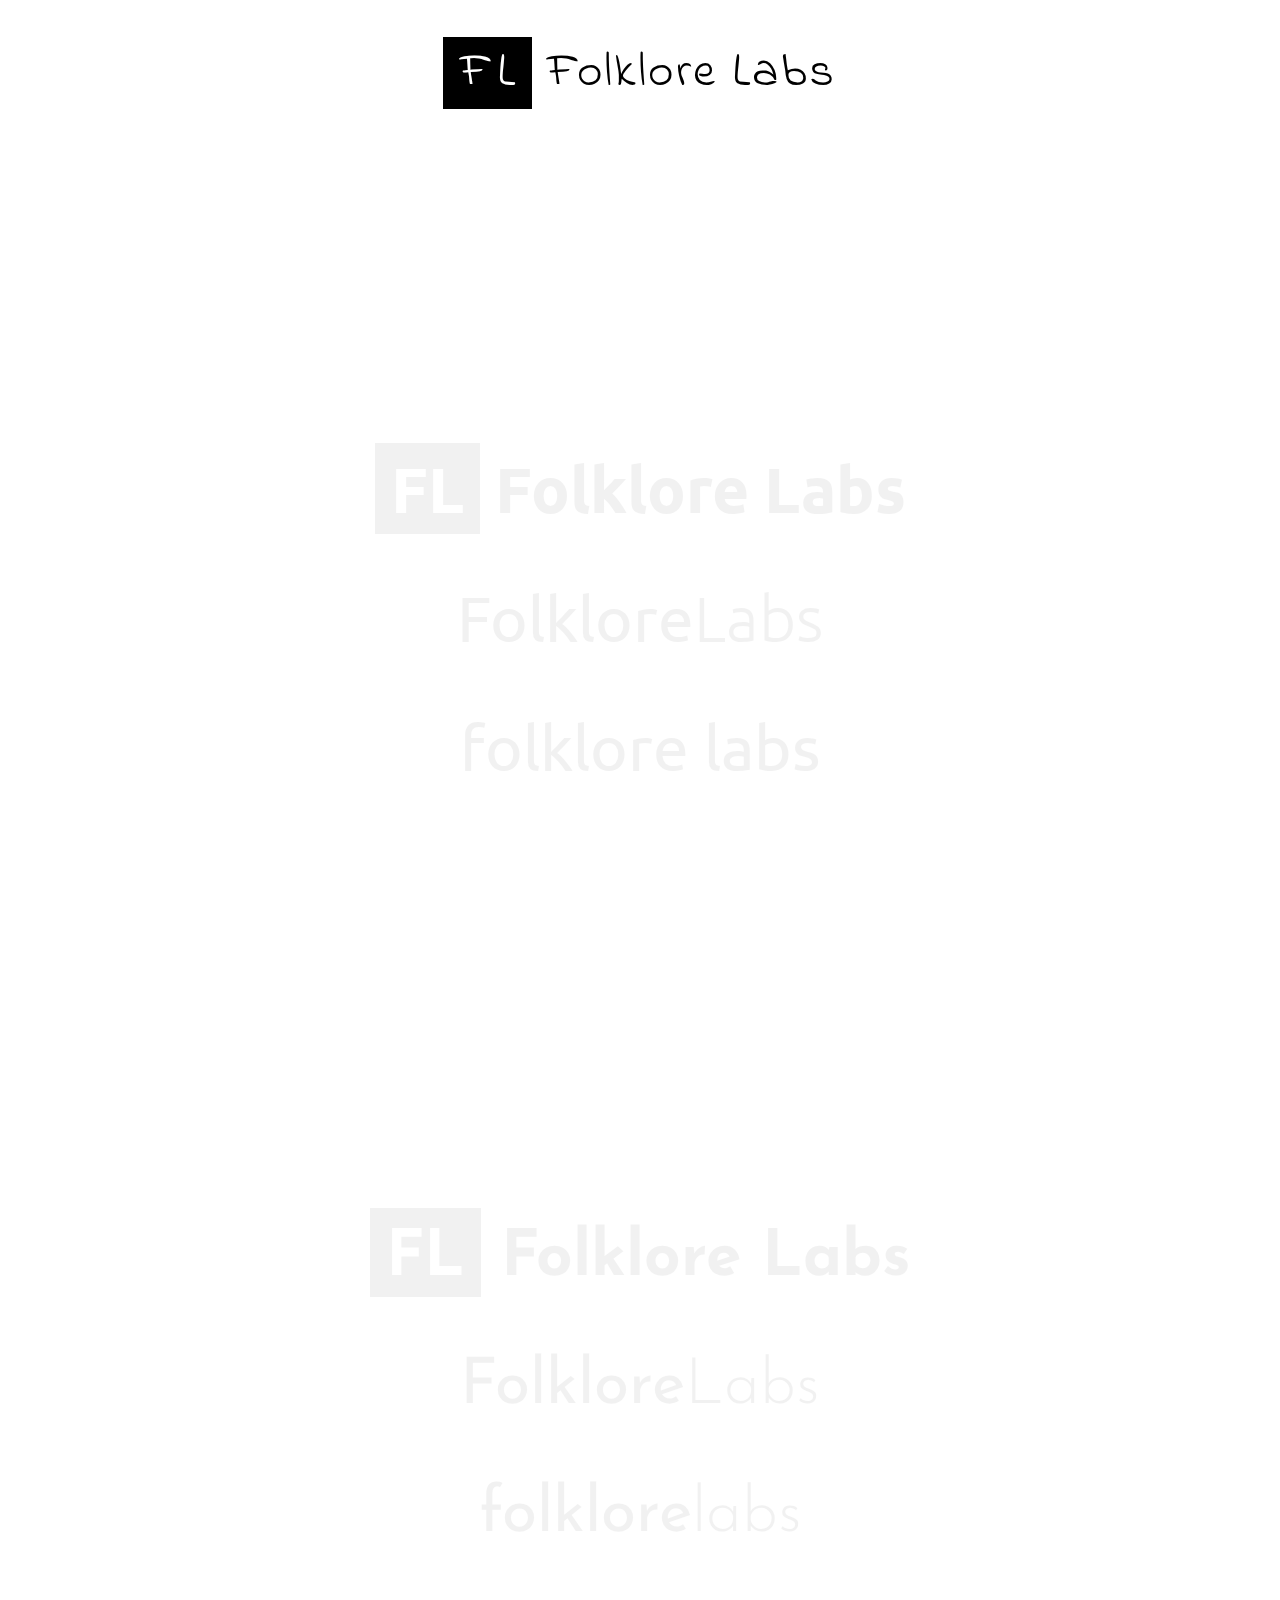
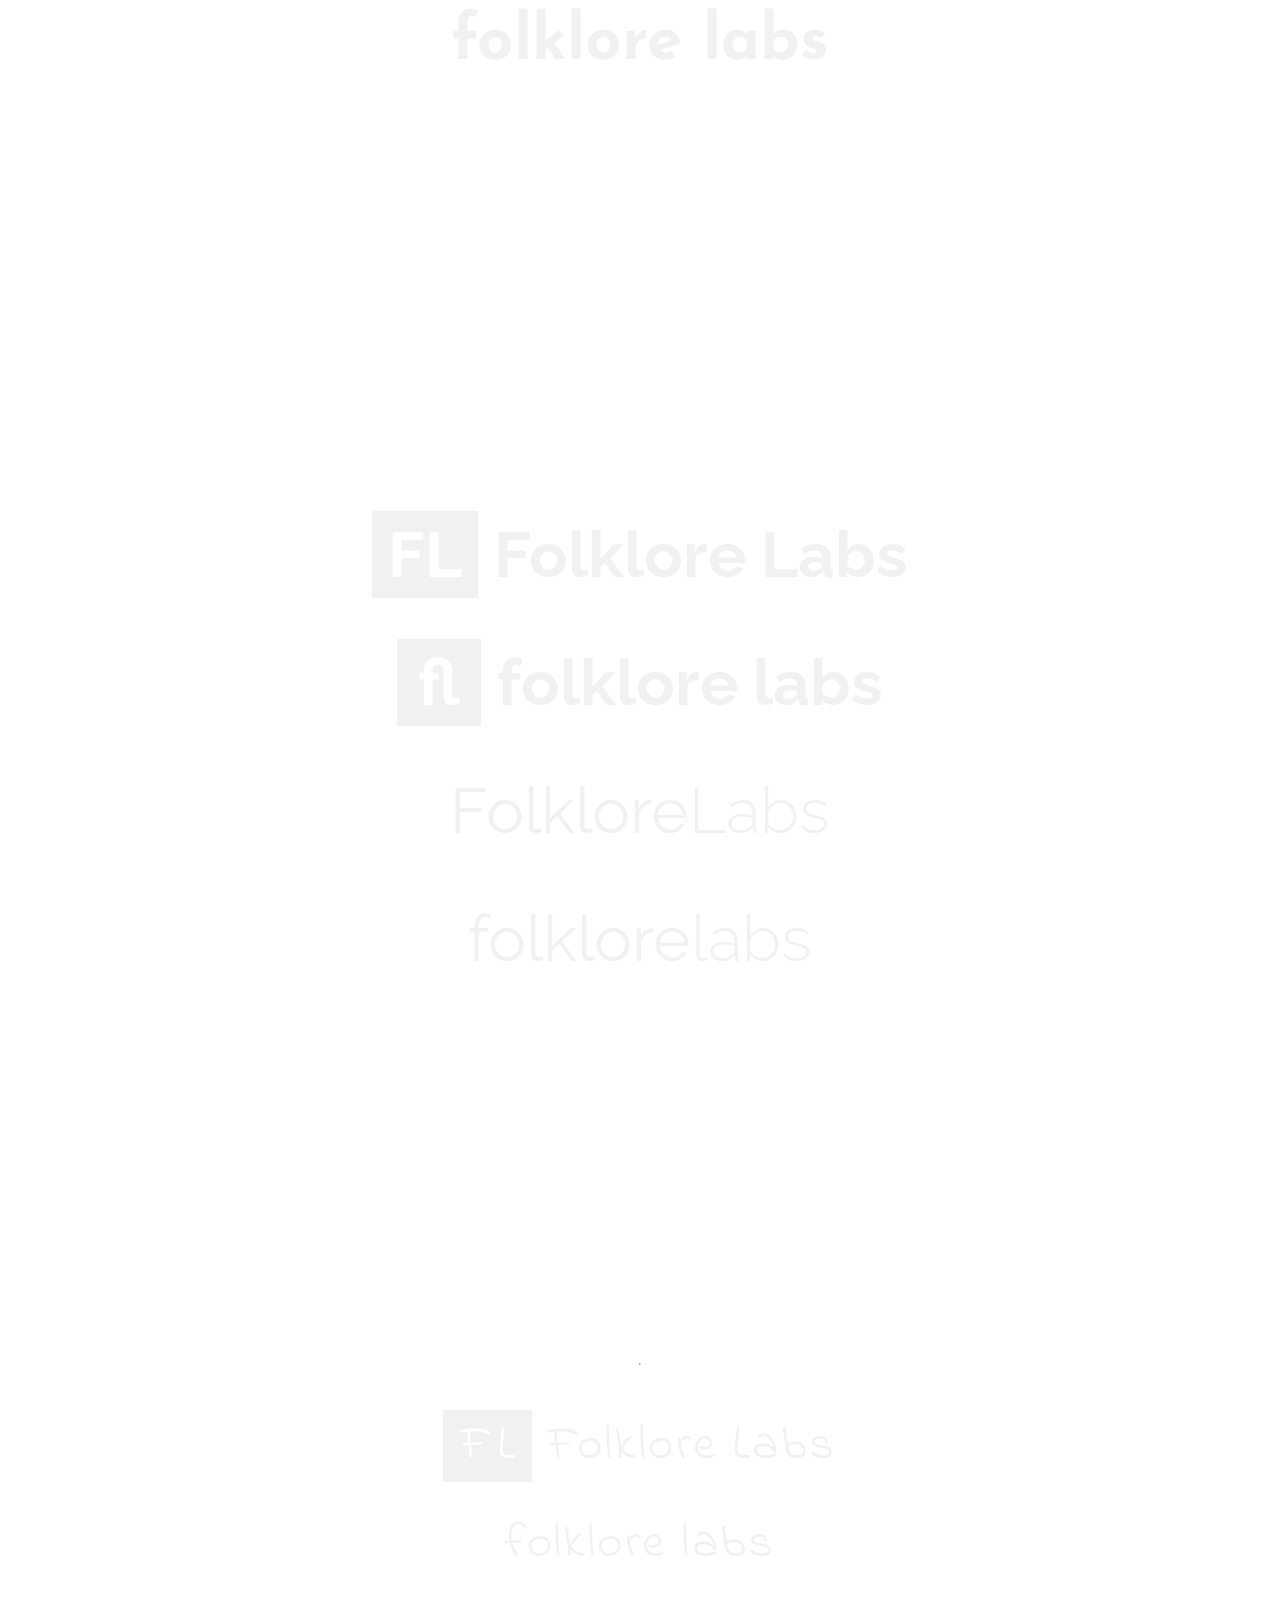
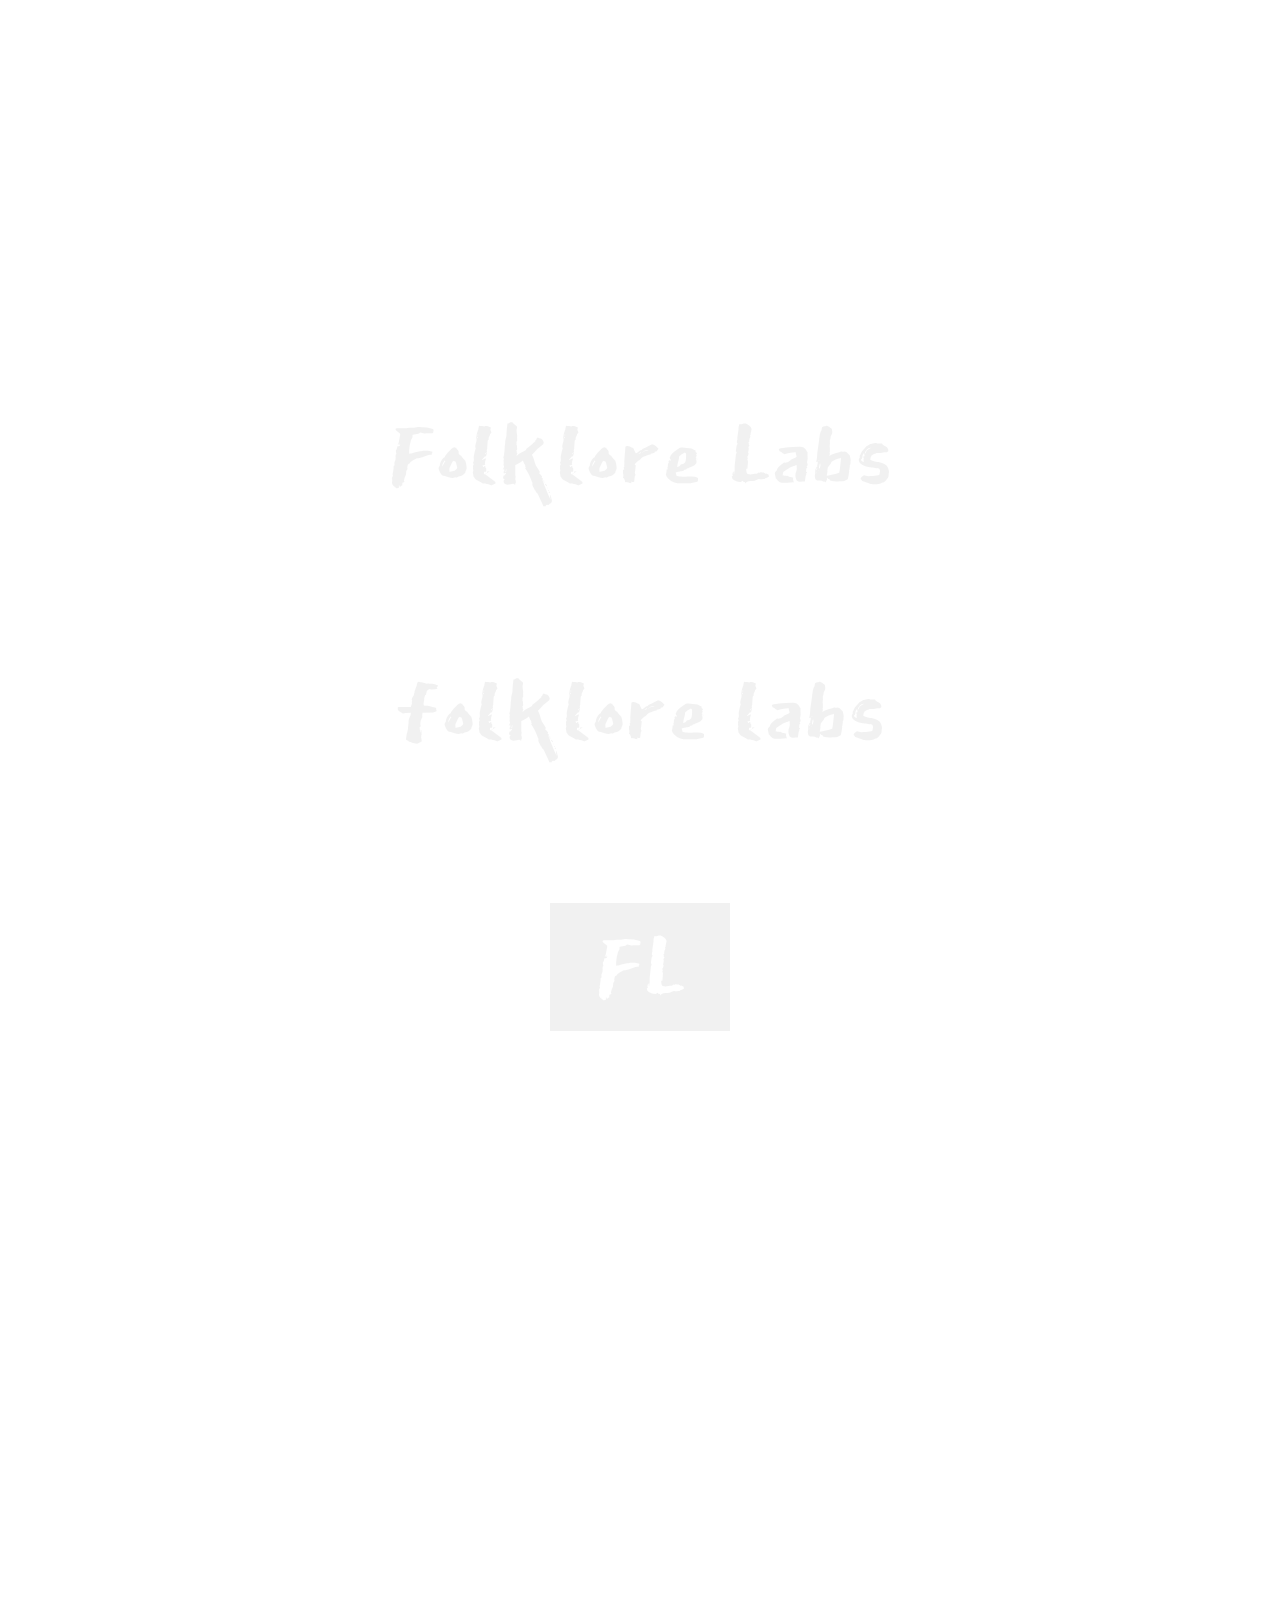
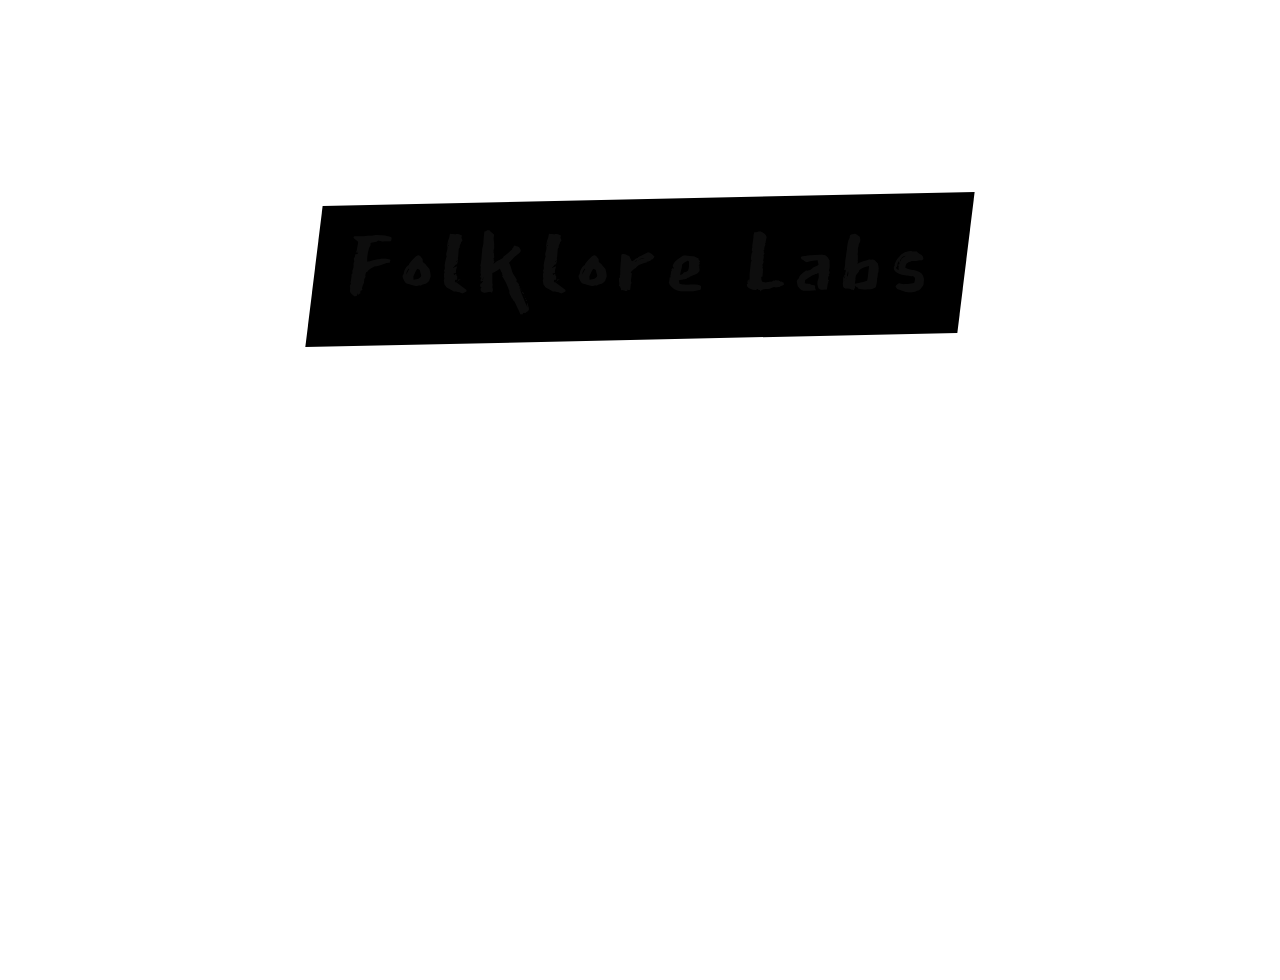
==== logos.html @ 90fb3a34 "logos" ====
<!doctype html>
<html lang="en">

<head>
    <meta charset="utf-8" />

    <link rel="apple-touch-icon" sizes="180x180" href="./apple-touch-icon.png">
    <link rel="icon" type="image/png" sizes="32x32" href="./favicon-32x32.png">
    <link rel="icon" type="image/png" sizes="16x16" href="./favicon-16x16.png">
    <link rel="manifest" href="./site.webmanifest">
    <link rel="mask-icon" href="./safari-pinned-tab.svg" color="#000000">
    <meta name="msapplication-TileColor" content="#000000">
    <meta name="theme-color" content="#000000">
    <meta name="viewport" content="width=device-width,initial-scale=1" />

    <meta name="description"
        content="Folklore Labs is a development team that strives to create high quality experiences through solid code at the intersection of design and technology" />
    <title>Folklore Labs</title>

    <link rel="preconnect" href="https://fonts.googleapis.com">
    <link rel="preconnect" href="https://fonts.gstatic.com" crossorigin>

    <link
        href="https://fonts.googleapis.com/css2?family=East+Sea+Dokdo&family=Indie+Flower&family=Josefin+Sans:wght@100;300;400&family=Raleway:wght@300;400&family=Ubuntu:wght@300;400;500;700&display=swap"
        rel="stylesheet">

    <link href="./static/css/main.css" rel="stylesheet">
</head>

<body>
    <noscript>You need to enable JavaScript to run this app.</noscript>
    <main class="Main">
        <div class="Main-inner">
            <div class="Logo Logo--indie">
                <h1 class="Logo-text"><span
                        style="background: #000; color: #fff; padding: 0em 0.25em 0 0.35em; letter-spacing: 0.1em;">FL</span>
                    Folklore Labs</h1>
            </div>
            <div class="Logo Logo--ubuntu">
                <h1 class="Logo-text" tabindex="0"><strong
                        style="background: #000; color: #fff; padding: 0.1em 0.25em">FL</strong> <strong>Folklore
                        Labs</strong></h1>
                <h1 class="Logo-text" tabindex="0" style="font-weight: 300;"><strong>Folklore</strong>Labs</h1>
                <h1 class="Logo-text" tabindex="0" style="font-weight: 300;"><strong>folklore labs</strong></h1>
                </h1>
            </div>
            <div class="Logo Logo--jose">
                <h1 class="Logo-text" tabindex="0"><strong
                        style="background: #000; color: #fff; padding: 0.3em 0.25em 0.1em">FL</strong> <strong>Folklore
                        Labs</strong></h1>
                <h1 class="Logo-text" tabindex="0" style="font-weight: 300;"><strong>Folklore</strong>Labs</h1>
                <h1 class="Logo-text" tabindex="0" style="font-weight: 300;"><strong>folklore</strong>labs</h1>
                <h1 class="Logo-text" tabindex="0"><strong>folklore labs</strong></h1>
            </div>
            <div class="Logo Logo--Raleway">
                <h1 class="Logo-text" tabindex="0"><strong
                        style="background: #000; color: #fff; padding: 0.1em 0.25em">FL</strong> <strong>Folklore
                        Labs</strong></h1>
                <h1 class="Logo-text" tabindex="0"><strong
                        style="background: #000; color: #fff; padding: 0.1em 0.333em">fl</strong> <strong>folklore
                        labs</strong></h1>
                <h1 class="Logo-text" tabindex="0" style="font-weight: 300;"><strong>Folklore</strong>Labs</h1>
                <h1 class="Logo-text" tabindex="0" style="font-weight: 300;"><strong>folklore</strong>labs</h1>
            </div>
            <hr />
            <div class="Logo Logo--indie">
                <h1 class="Logo-text" tabindex="0"><span
                        style="background: #000; color: #fff; padding: 0em 0.25em 0 0.35em; letter-spacing: 0.1em;">FL</span>
                    Folklore Labs</h1>
                <h1 class="Logo-text" tabindex="0">folklore labs</h1>
            </div>
            <div class="Logo Logo--dokido">
                <h1 class="Logo-text" tabindex="0">Folklore Labs</h1>
                <h1 class="Logo-text" tabindex="0">folklore labs</h1>
                <h1 class="Logo-text" tabindex="0" style="font-weight: 300;"><span
                        style="background: #000; color: #fff; padding: 0em 0.35em;">FL</span></h1>
            </div>
            <div class="Logo Logo--dokidob">
                <h1 class="Logo-text" tabindex="0">Folklore Labs</h1>
            </div>
        </div>
        <div class="Footer">

        </div>
    </main>
</body>

</html>
---- static/css/main.css ----
* {
    box-sizing: border-box;
}
  
body {
  margin: 0;
  font-family: sans-serif;
  -webkit-font-smoothing: antialiased;
  -moz-osx-font-smoothing: grayscale;
  background-color: #fff;
  font-size: 16px;
  overflow-y: scroll;
  overflow-x: hidden;
}

body {
  display: flex;
  flex-direction: column;
  min-height: 100vh;
}

.Main {
  position: relative;
  display: flex;
  flex: 1;
}
.Main-inner {
  position: relative;
  display: flex;
  flex-direction: column;
  align-items: center;
  flex: 1;
  overflow: hidden;
}

.Logo {
  margin-bottom: 5em;
  line-height: 1em;
  font-size: 5vw;
}

.Logo-text {
  display: block;
  text-align: center;
  margin: 1em 0;
  font-weight: 400;
  font-size: 1em;
}

.Logo-text[tabIndex] {
  opacity: 0.05;
}
.Logo-text[tabIndex]:focus,
.Logo-text[tabIndex]:hover {
  opacity: 1;
  outline: 0;
}

.Logo--dokidob {
  position: relative;
  padding: 0 0.25em 0.1em;
  line-height: 1em;
  font-size: 10vw;
  letter-spacing: 0.05em;
  /* background-color: rgba(255, 255, 255, 1); */
}

.Logo--dokidob::before {
  content: '';
  position: absolute;
  top: 0;
  right: 0;
  bottom: 0;
  left: 0;
  display: block;
  background-color: #000;
  transform: skew(-7deg, -1.25deg);
}
.Logo--dokidob .Logo-text {
  position: relative;
  color: #fff;
  font-family: "East Sea Dokdo", sans-serif;
  margin: 0;
}


.Logo--dokido {
  font-size: 10vw;
  font-family: "East Sea Dokdo", sans-serif;
}

.Logo--Raleway {
  font-family: "Raleway", sans-serif;
}

.Logo--ubuntu {
  font-family: "Ubuntu", sans-serif;
}

.Logo--ubuntucon {
  font-family: "Ubuntu Condensed", sans-serif;
}

.Logo--jose {
  font-family: "Josefin Sans", sans-serif;
}

.Logo--indie {
  font-family: "Indie Flower", sans-serif;
  letter-spacing: 0.05em;
}
@media only screen and (max-width: 620px) {
  .Logo--indie {
    font-size: 31px;
  }
}
@media only screen and (min-width: 980px) {
  .Logo--indie {
    font-size: 49px;
  }
}
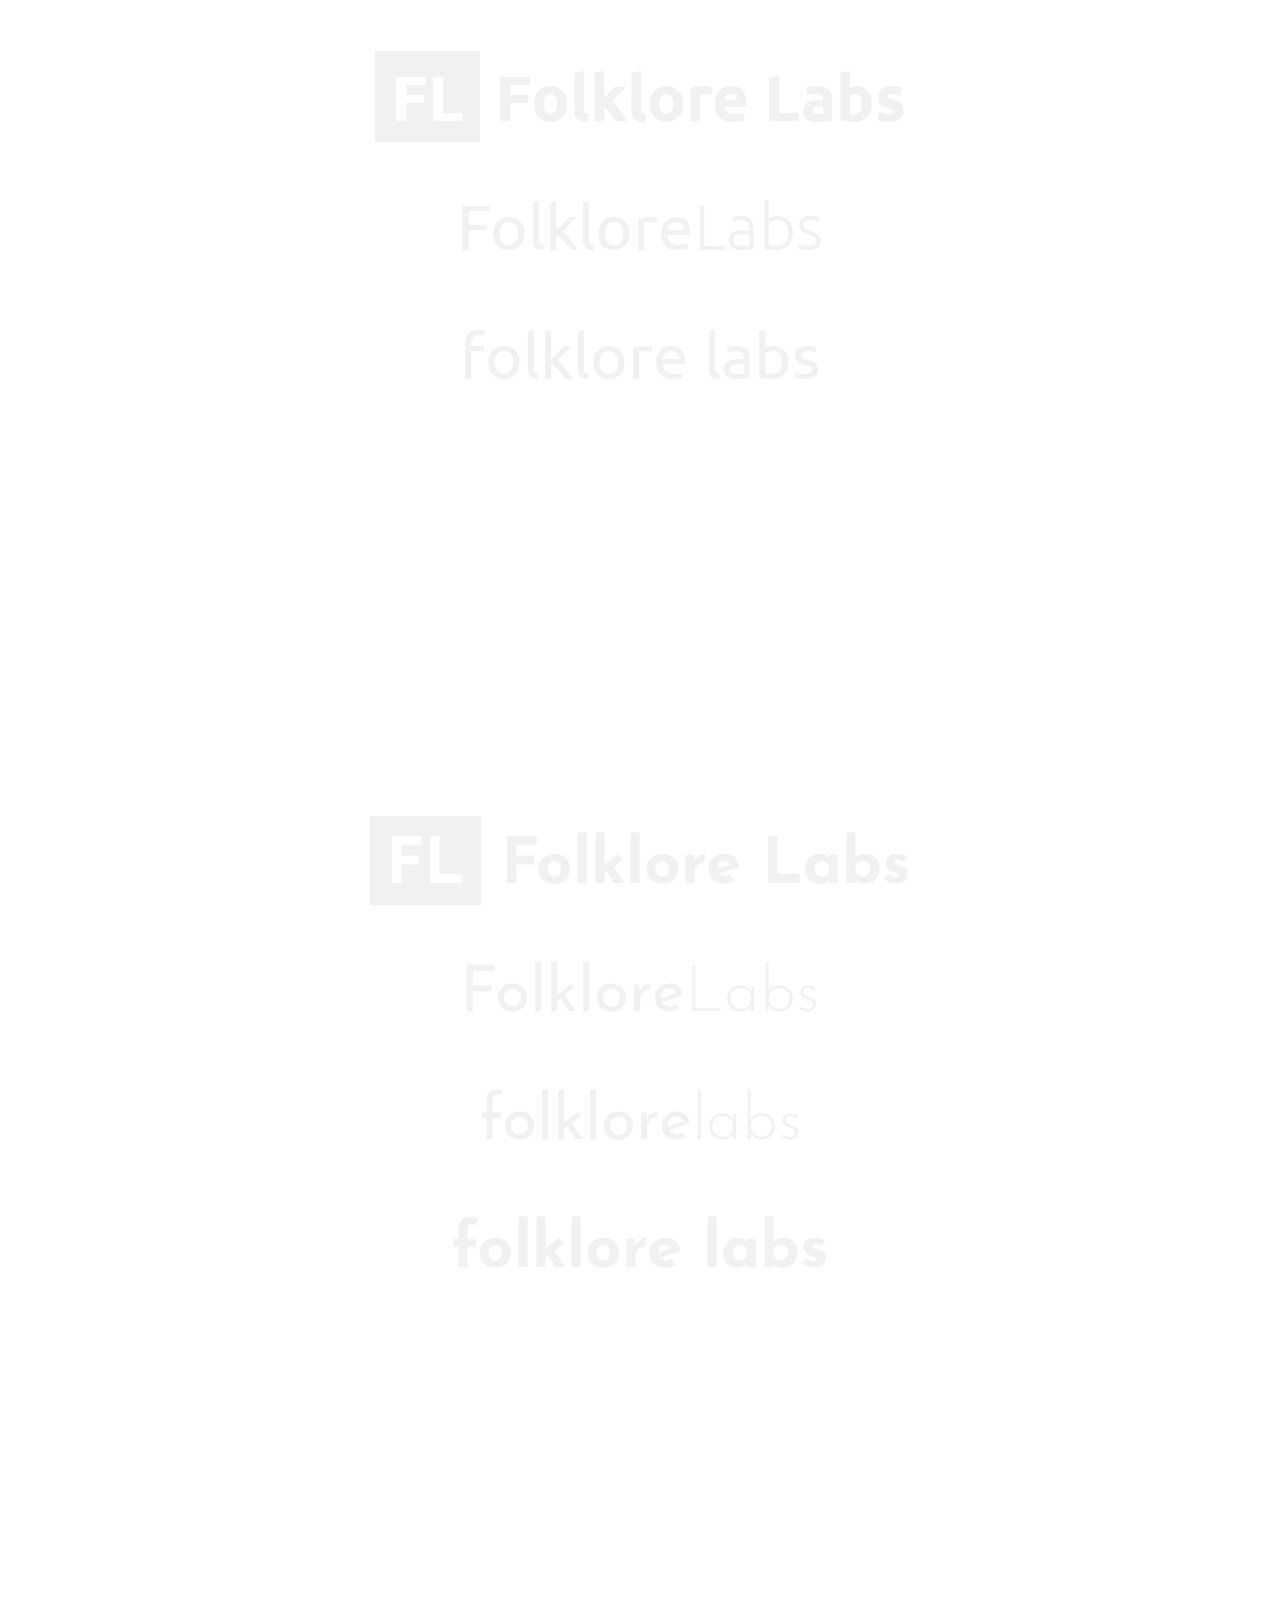
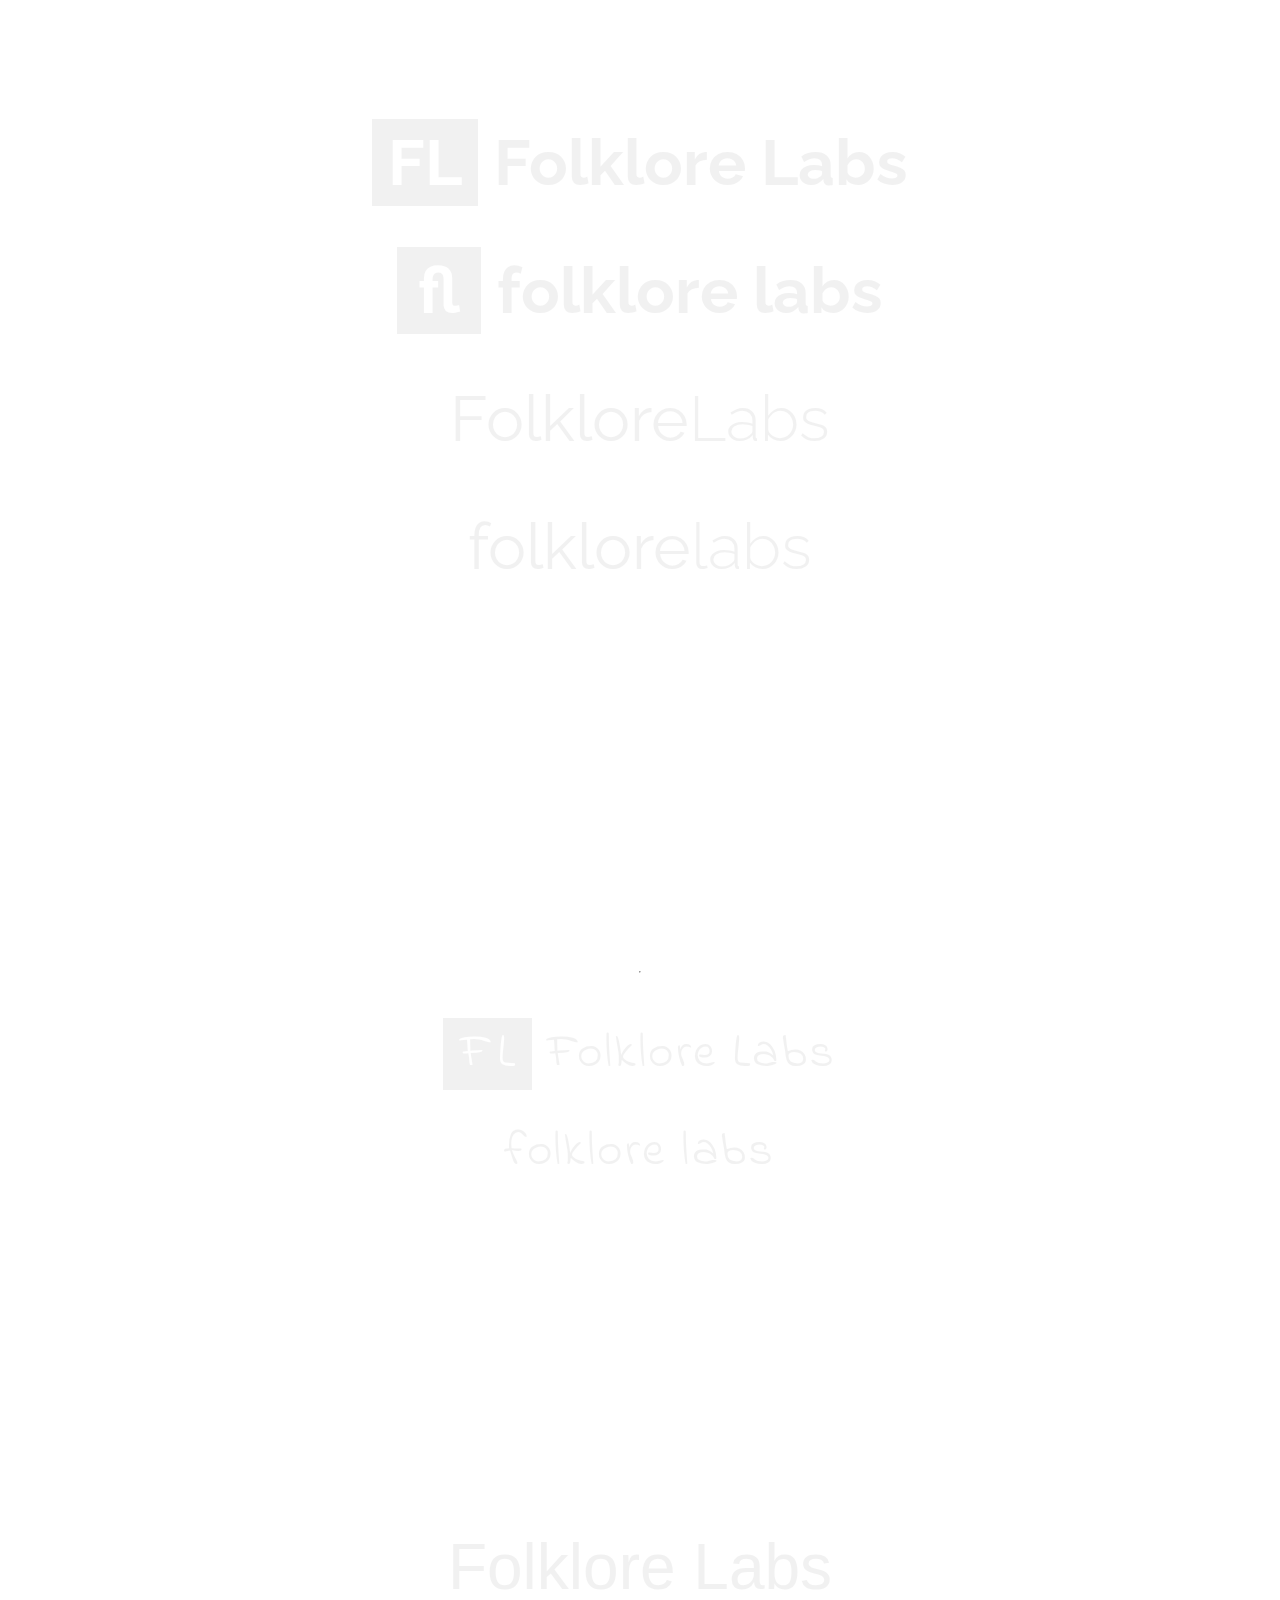
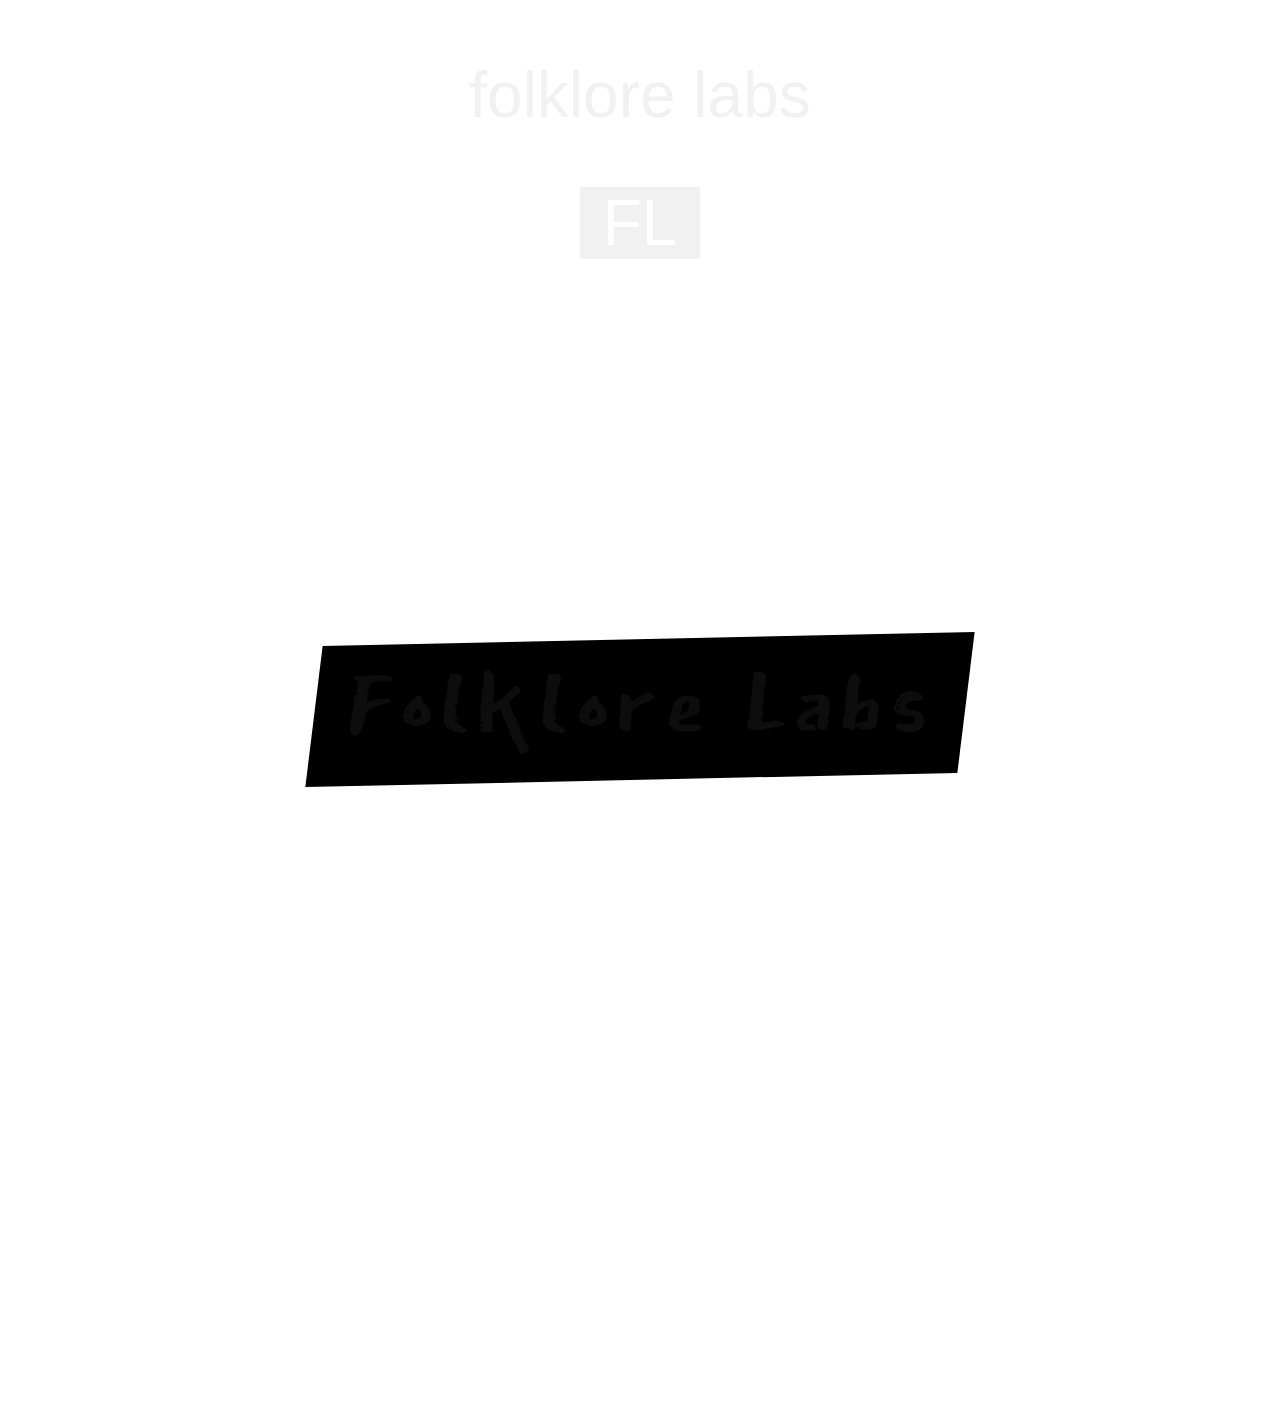
==== commit 79aa72f4: "new logo" ====
--- a/logos.html
+++ b/logos.html
@@ -29,13 +29,8 @@
 
 <body>
     <noscript>You need to enable JavaScript to run this app.</noscript>
-    <main class="Main">
+    <main class="Main Test">
         <div class="Main-inner">
-            <div class="Logo Logo--indie">
-                <h1 class="Logo-text"><span
-                        style="background: #000; color: #fff; padding: 0em 0.25em 0 0.35em; letter-spacing: 0.1em;">FL</span>
-                    Folklore Labs</h1>
-            </div>
             <div class="Logo Logo--ubuntu">
                 <h1 class="Logo-text" tabindex="0"><strong
                         style="background: #000; color: #fff; padding: 0.1em 0.25em">FL</strong> <strong>Folklore
--- a/static/css/main.css
+++ b/static/css/main.css
@@ -18,7 +18,11 @@
   flex-direction: column;
   min-height: 100vh;
 }
-
+.Header {
+  position: relative;
+  /* background: #fff; */
+  z-index: 1;
+}
 .Main {
   position: relative;
   display: flex;
@@ -29,14 +33,19 @@
   display: flex;
   flex-direction: column;
   align-items: center;
+  justify-content: center;
   flex: 1;
   overflow: hidden;
 }
-
+.Test .Main-inner {
+  justify-content: flex-start;
+}
 .Logo {
-  margin-bottom: 5em;
   line-height: 1em;
   font-size: 5vw;
+}
+.Test .Logo {
+  margin-bottom: 5em;
 }
 
 .Logo-text {
@@ -47,11 +56,11 @@
   font-size: 1em;
 }
 
-.Logo-text[tabIndex] {
+.Test .Logo-text[tabIndex] {
   opacity: 0.05;
 }
-.Logo-text[tabIndex]:focus,
-.Logo-text[tabIndex]:hover {
+.Test .Logo-text[tabIndex]:focus,
+.Test .Logo-text[tabIndex]:hover {
   opacity: 1;
   outline: 0;
 }
@@ -84,9 +93,19 @@
 }
 
 
-.Logo--dokido {
+.Logo--dokidob {
   font-size: 10vw;
   font-family: "East Sea Dokdo", sans-serif;
+}
+@media only screen and (max-width: 500px) {
+  .Logo--dokidob {
+    font-size: 50px;
+  }
+}
+@media only screen and (min-width: 1280px) {
+  .Logo--dokidob {
+    font-size: 128px;
+  }
 }
 
 .Logo--Raleway {
@@ -119,3 +138,105 @@
     font-size: 49px;
   }
 }
+.WiggleBG {
+  overflow: hidden;
+  position: absolute;
+  top: 0;
+  right: 0;
+  bottom: 0;
+  left: 0;
+  z-index: 1;
+}
+.WiggleBG::after {
+  content: '';
+  display: block;
+  animation: morph 8s ease-in-out infinite;
+  border-radius: 60% 40% 30% 70% / 60% 30% 70% 40%;
+  transition: border-radius 1s ease-in-out;
+  width: 200%;
+  min-width: 900px;
+  height: 60rem;
+  position: absolute;
+  top: 50%;
+  left: 50%;
+  transform: translate(-50%, -50%);
+  background-color: #fff;
+  border-bottom: 3px solid rgba(0, 0, 0, 0.1);
+}
+.WiggleBG--top::after {
+  top: 0;
+  bottom: initial;
+  transform: translate(-50%, -82%);
+}
+.WiggleBG--bottom::after {
+  top: initial;
+  bottom: 0;
+  transform: translate(-50%, 50%);
+}
+@keyframes morph {
+  0% {
+    border-radius: 60% 40% 30% 70% / 60% 30% 70% 40%
+  }
+  50% {
+    border-radius: 30% 60% 70% 40% / 50% 60% 30% 60%
+  }
+  100% {
+    border-radius: 60% 40% 30% 70% / 60% 30% 70% 40%
+  }
+}
+
+.RainbowBG {
+  position: relative;
+  overflow: hidden;
+}
+.RainbowBG::before {
+  content: "";
+  display: block;
+  position: absolute;
+  top: 0;
+  right: -300%;
+  bottom: 0;
+  left: 0%;
+  background: linear-gradient(
+    90deg,
+    rgba(255, 0, 0, 0.667) 0%,
+    rgba(255, 154, 0, 0.667) 5%,
+    rgba(208, 222, 33, 0.667) 10%,
+    rgba(79, 220, 74, 0.667) 15%,
+    rgba(63, 218, 216, 0.667) 20%,
+    rgba(47, 201, 226, 0.667) 25%,
+    rgba(28, 127, 238, 0.667) 30%,
+    rgba(95, 21, 242, 0.667) 35%,
+    rgba(186, 12, 248, 0.667) 40%,
+    rgba(251, 7, 217, 0.667) 45%,
+    rgba(255, 0, 0, 0.667) 50%,
+    rgba(255, 154, 0, 0.667) 55%,
+    rgba(208, 222, 33, 0.667) 60%,
+    rgba(79, 220, 74, 0.667) 65%,
+    rgba(63, 218, 216, 0.667) 70%,
+    rgba(47, 201, 226, 0.667) 75%,
+    rgba(28, 127, 238, 0.667) 80%,
+    rgba(95, 21, 242, 0.667) 85%,
+    rgba(186, 12, 248, 0.667) 90%,
+    rgba(251, 7, 217, 0.667) 95%,
+    rgba(255, 0, 0, 0.667) 100%
+  );
+  animation-name: rainbow-bg-scroll;
+  animation-duration: 3s;
+  animation-iteration-count: infinite;
+  animation-timing-function: linear;
+  backface-visibility: hidden;
+}
+@media (prefers-reduced-motion) {
+  .RainbowBG::before {
+    animation: none;
+  }
+}
+@keyframes rainbow-bg-scroll {
+  from {
+    transform: translateX(0);
+  }
+  to {
+    transform: translateX(-50%);
+  }
+}
